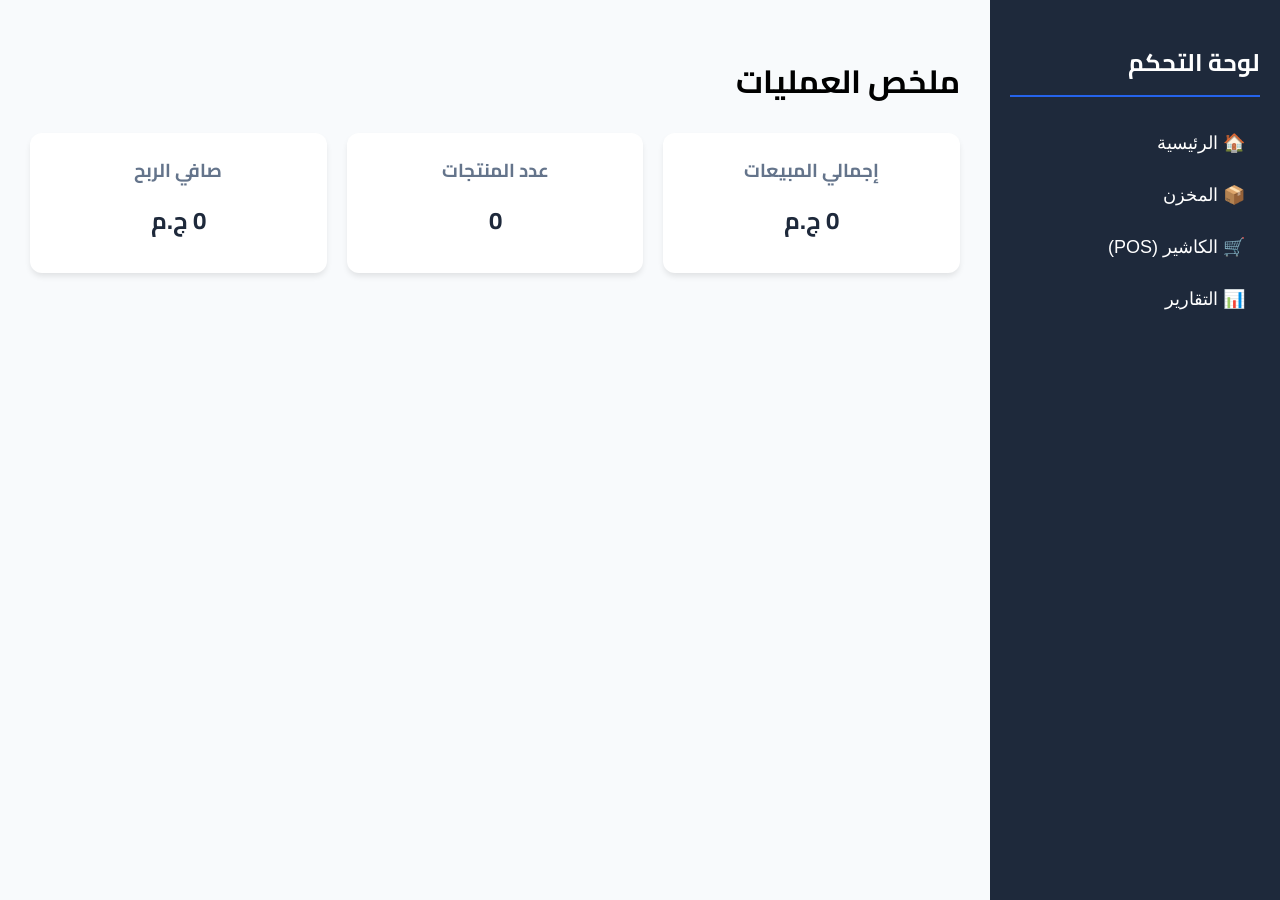
==== index.html @ 38a299b7 "save" ====
<!DOCTYPE html>
<html lang="ar" dir="rtl">
<head>
    <meta charset="UTF-8">
    <meta name="viewport" content="width=device-width, initial-scale=1.0">
    <title>نظام الإدارة الذكي | كاشير ومخازن</title>
    <link href="https://fonts.googleapis.com/css2?family=Cairo:wght@400;700&display=swap" rel="stylesheet">
    <style>
        :root {
            --primary: #2563eb;
            --secondary: #10b981;
            --danger: #ef4444;
            --dark: #1e293b;
            --light: #f8fafc;
        }

        body {
            font-family: 'Cairo', sans-serif;
            background-color: var(--light);
            margin: 0;
            display: flex;
            height: 100vh;
        }

        /* Sidebar - القائمة الجانبية */
        .sidebar {
            width: 250px;
            background: var(--dark);
            color: white;
            padding: 20px;
            display: flex;
            flex-direction: column;
        }

        .sidebar h2 { border-bottom: 2px solid var(--primary); padding-bottom: 10px; }

        .menu-btn {
            background: none;
            border: none;
            color: white;
            text-align: right;
            padding: 15px;
            cursor: pointer;
            font-size: 18px;
            transition: 0.3s;
        }

        .menu-btn:hover { background: var(--primary); border-radius: 8px; }

        /* Main Content - المحتوى الرئيسي */
        .main-content {
            flex: 1;
            padding: 30px;
            overflow-y: auto;
        }

        .section { display: none; }
        .section.active { display: block; }

        /* Dashboard Cards */
        .stats-grid {
            display: grid;
            grid-template-columns: repeat(auto-fit, minmax(200px, 1fr));
            gap: 20px;
            margin-bottom: 30px;
        }

        .stat-card {
            background: white;
            padding: 20px;
            border-radius: 12px;
            box-shadow: 0 4px 6px -1px rgba(0,0,0,0.1);
            text-align: center;
        }

        .stat-card h3 { color: #64748b; margin: 0; }
        .stat-card p { font-size: 24px; font-weight: bold; color: var(--dark); margin: 10px 0; }

        /* Forms & Tables */
        .card { background: white; padding: 20px; border-radius: 12px; box-shadow: 0 2px 4px rgba(0,0,0,0.05); }
        
        input, select {
            padding: 10px;
            margin: 5px;
            border: 1px solid #cbd5e1;
            border-radius: 6px;
        }

        button.btn-add { background: var(--secondary); color: white; border: none; padding: 10px 20px; cursor: pointer; border-radius: 6px; }

        table { width: 100%; border-collapse: collapse; margin-top: 20px; }
        th, td { padding: 12px; text-align: right; border-bottom: 1px solid #e2e8f0; }
        th { background: #f1f5f9; }

        .badge-low { background: #fee2e2; color: #b91c1c; padding: 4px 8px; border-radius: 4px; font-size: 12px; }

        /* POS Style */
        .pos-grid { display: grid; grid-template-columns: 2fr 1fr; gap: 20px; }
    </style>
</head>
<body>

    <div class="sidebar">
        <h2>لوحة التحكم</h2>
        <button class="menu-btn" onclick="showSection('dashboard')">🏠 الرئيسية</button>
        <button class="menu-btn" onclick="showSection('inventory')">📦 المخزن</button>
        <button class="menu-btn" onclick="showSection('pos')">🛒 الكاشير (POS)</button>
        <button class="menu-btn" onclick="showSection('reports')">📊 التقارير</button>
    </div>

    <div class="main-content">
        
        <div id="dashboard" class="section active">
            <h1>ملخص العمليات</h1>
            <div class="stats-grid">
                <div class="stat-card"><h3>إجمالي المبيعات</h3><p id="stat-sales">0 ج.م</p></div>
                <div class="stat-card"><h3>عدد المنتجات</h3><p id="stat-items">0</p></div>
                <div class="stat-card"><h3>صافي الربح</h3><p id="stat-profit">0 ج.م</p></div>
            </div>
        </div>

        <div id="inventory" class="section">
            <h1>إدارة المخزون</h1>
            <div class="card">
                <input type="text" id="p-name" placeholder="اسم المنتج">
                <input type="number" id="p-buy" placeholder="سعر الشراء">
                <input type="number" id="p-sell" placeholder="سعر البيع">
                <input type="number" id="p-qty" placeholder="الكمية">
                <button class="btn-add" onclick="addProduct()">إضافة منتج</button>
            </div>
            <table>
                <thead>
                    <tr>
                        <th>المنتج</th>
                        <th>سعر البيع</th>
                        <th>الكمية</th>
                        <th>الحالة</th>
                        <th>إجراء</th>
                    </tr>
                </thead>
                <tbody id="inventory-table"></tbody>
            </table>
        </div>

        <div id="pos" class="section">
            <h1>نظام البيع (POS)</h1>
            <div class="pos-grid">
                <div class="card">
                    <h3>الفاتورة الحالية</h3>
                    <table id="cart-table">
                        <thead><tr><th>المنتج</th><th>السعر</th><th>الكمية</th><th>المجموع</th></tr></thead>
                        <tbody></tbody>
                    </table>
                    <h2 style="text-align: left;">الإجمالي: <span id="cart-total">0</span> ج.م</h2>
                    <button class="btn-add" style="width: 100%; background: var(--primary);" onclick="checkout()">إتمام البيع وطباعة</button>
                </div>
                <div class="card">
                    <h3>اختر المنتج</h3>
                    <div id="pos-products-list"></div>
                </div>
            </div>
        </div>

    </div>

    <script>
        // البيانات الأساسية
        let products = JSON.parse(localStorage.getItem('products')) || [];
        let sales = JSON.parse(localStorage.getItem('sales')) || [];
        let cart = [];

        // التنقل بين الأقسام
        function showSection(id) {
            document.querySelectorAll('.section').forEach(s => s.classList.remove('active'));
            document.getElementById(id).classList.add('active');
            updateStats();
            if(id === 'inventory') renderInventory();
            if(id === 'pos') renderPOSProducts();
        }

        // إضافة منتج للمخزن
        function addProduct() {
            const product = {
                id: Date.now(),
                name: document.getElementById('p-name').value,
                buyPrice: parseFloat(document.getElementById('p-buy').value),
                sellPrice: parseFloat(document.getElementById('p-sell').value),
                qty: parseInt(document.getElementById('p-qty').value)
            };
            products.push(product);
            saveData();
            renderInventory();
        }

        function renderInventory() {
            const tbody = document.getElementById('inventory-table');
            tbody.innerHTML = products.map(p => `
                <tr>
                    <td>${p.name}</td>
                    <td>${p.sellPrice} ج.م</td>
                    <td>${p.qty}</td>
                    <td>${p.qty < 5 ? '<span class="badge-low">نقص مخزون</span>' : 'متوفر'}</td>
                    <td><button onclick="deleteProduct(${p.id})" style="color:red; border:none; background:none; cursor:pointer;">حذف</button></td>
                </tr>
            `).join('');
        }

        function renderPOSProducts() {
            const list = document.getElementById('pos-products-list');
            list.innerHTML = products.map(p => `
                <div onclick="addToCart(${p.id})" style="padding:10px; border:1px solid #eee; margin:5px; cursor:pointer; background:#f9f9f9; border-radius:8px;">
                    ${p.name} - ${p.sellPrice} ج.م (متاح: ${p.qty})
                </div>
            `).join('');
        }

        function addToCart(id) {
            const product = products.find(p => p.id === id);
            if(product.qty <= 0) return alert('المنتج غير متوفر في المخزن!');
            
            cart.push({...product});
            renderCart();
        }

        function renderCart() {
            const tbody = document.querySelector('#cart-table tbody');
            let total = 0;
            tbody.innerHTML = cart.map(item => {
                total += item.sellPrice;
                return `<tr><td>${item.name}</td><td>${item.sellPrice}</td><td>1</td><td>${item.sellPrice}</td></tr>`;
            }).join('');
            document.getElementById('cart-total').innerText = total;
        }

        function checkout() {
            if(cart.length === 0) return;
            
            cart.forEach(item => {
                const pIndex = products.findIndex(p => p.id === item.id);
                products[pIndex].qty -= 1; // خصم من المخزن
                sales.push({ date: new Date(), amount: item.sellPrice, profit: item.sellPrice - item.buyPrice });
            });

            cart = [];
            saveData();
            renderCart();
            alert('تمت عملية البيع بنجاح!');
            showSection('dashboard');
        }

        function updateStats() {
            const totalSales = sales.reduce((sum, s) => sum + s.amount, 0);
            const totalProfit = sales.reduce((sum, s) => sum + s.profit, 0);
            document.getElementById('stat-sales').innerText = totalSales + ' ج.م';
            document.getElementById('stat-items').innerText = products.length;
            document.getElementById('stat-profit').innerText = totalProfit + ' ج.م';
        }

        function saveData() {
            localStorage.setItem('products', JSON.stringify(products));
            localStorage.setItem('sales', JSON.stringify(sales));
        }

        function deleteProduct(id) {
            products = products.filter(p => p.id !== id);
            saveData();
            renderInventory();
        }

        // تشغيل الإحصائيات عند الفتح
        updateStats();
    </script>
</body>
</html>
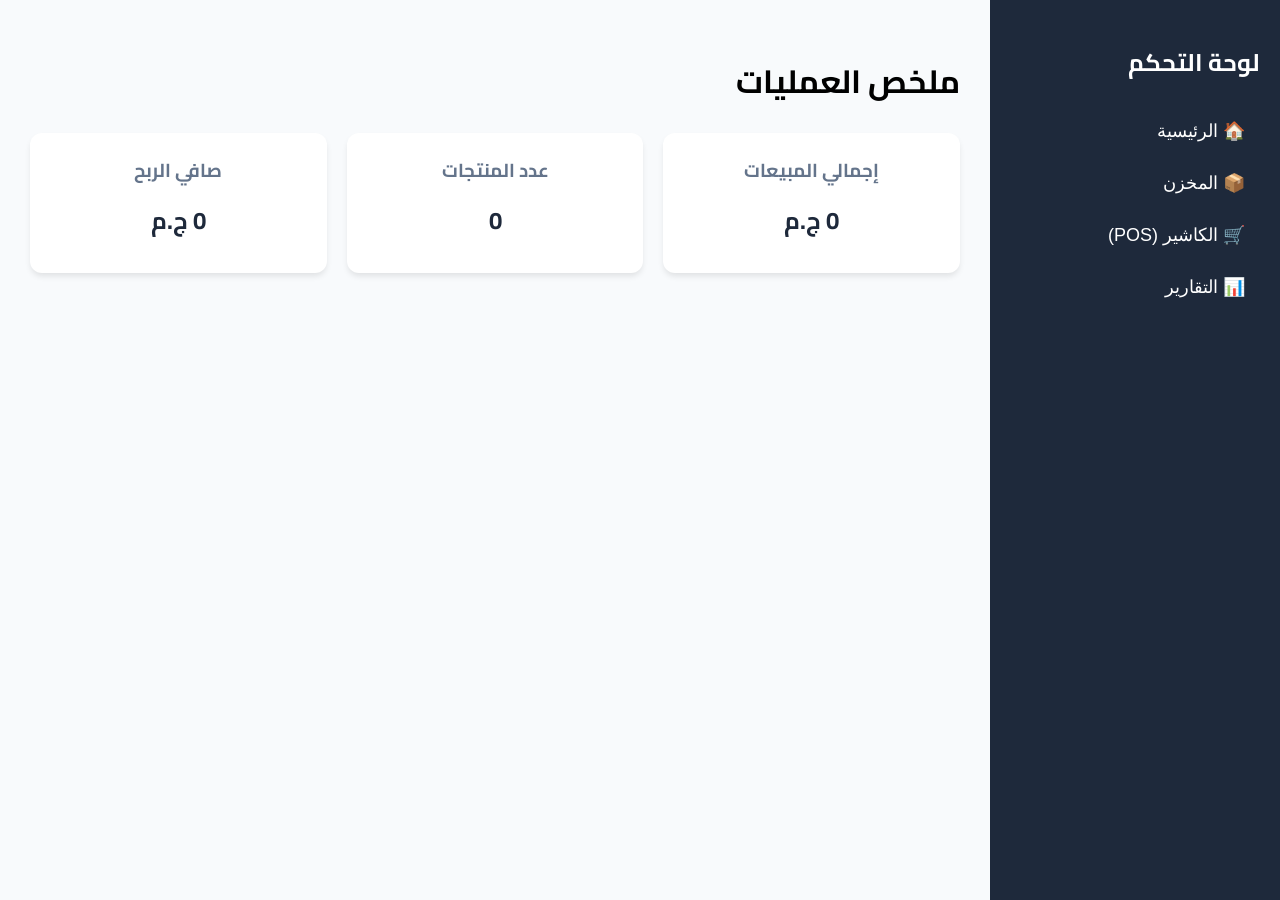
==== commit 649599b2: "save" ====
--- a/index.html
+++ b/index.html
@@ -32,7 +32,7 @@
             flex-direction: column;
         }
 
-        .sidebar h2 { border-bottom: 2px solid var(--primary); padding-bottom: 10px; }
+        .sidebar h2<a href="pos-system.html" class="menu-btn" style="text-decoration: none; display: block;">🛒 نظام الكاشير</a> { border-bottom: 2px solid var(--primary); padding-bottom: 10px; }
 
         .menu-btn {
             background: none;
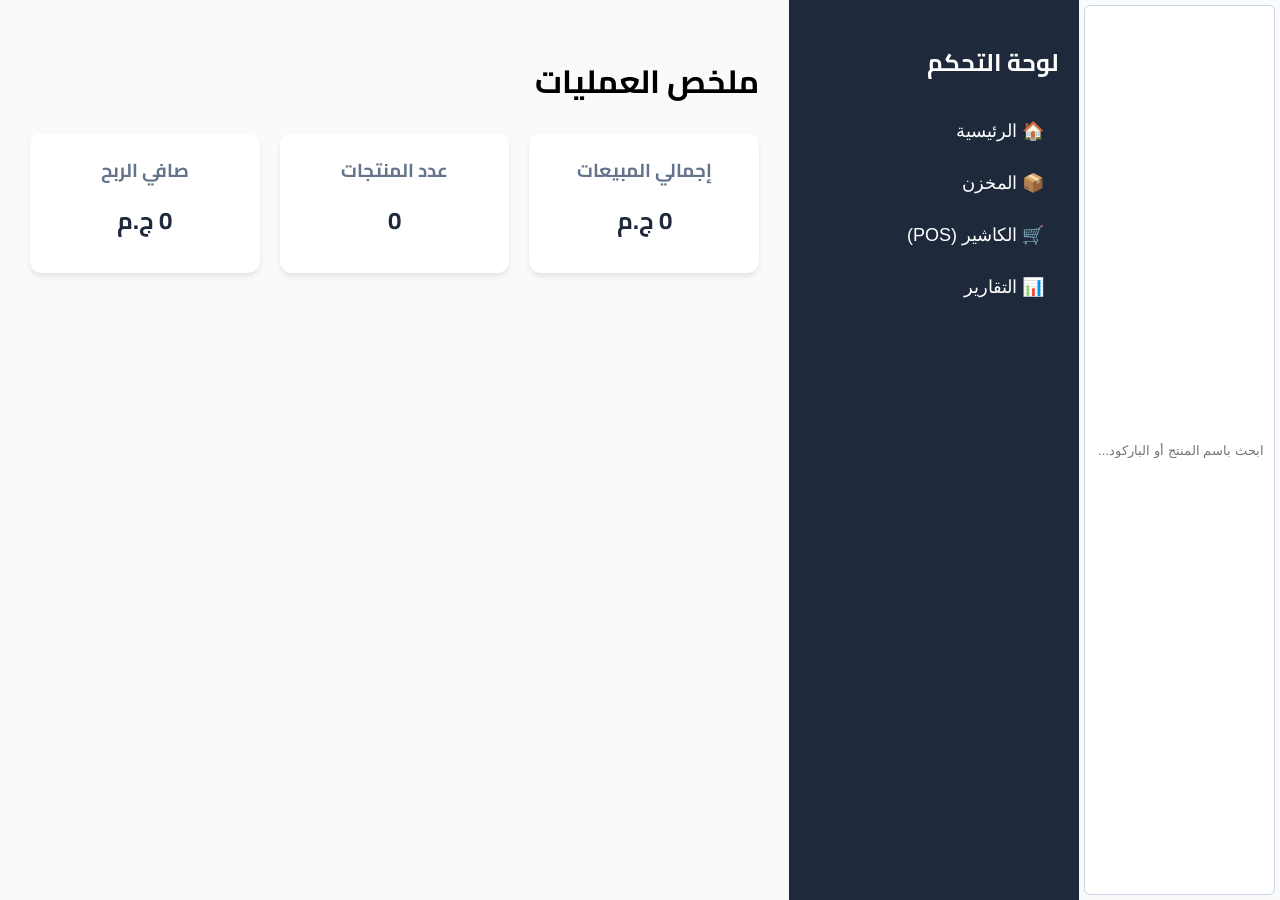
==== commit 687a49e2: "save" ====
--- a/index.html
+++ b/index.html
@@ -99,7 +99,7 @@
     </style>
 </head>
 <body>
-
+<input type="text" id="pos-search" placeholder="ابحث باسم المنتج أو الباركود..." onkeyup="searchProducts()">
     <div class="sidebar">
         <h2>لوحة التحكم</h2>
         <button class="menu-btn" onclick="showSection('dashboard')">🏠 الرئيسية</button>
